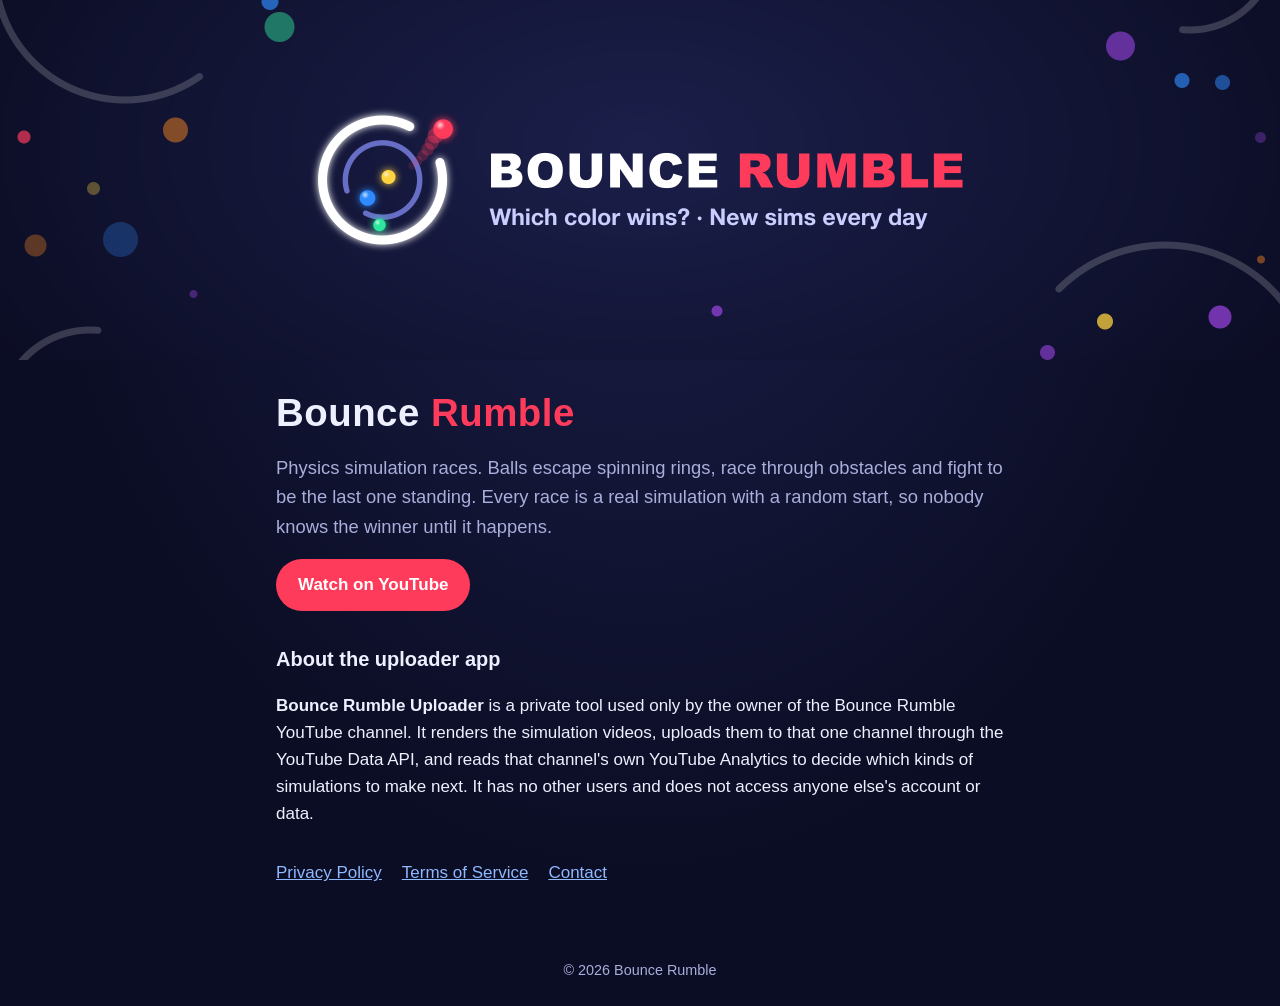
==== index.html @ eed5a291 "Add Bounce Rumble homepage, privacy policy and terms Co-Authored-By: Claude Opus 5.5 (1M context) <n" ====
<!doctype html>
<html lang="en">
<head>
<meta charset="utf-8">
<meta name="viewport" content="width=device-width, initial-scale=1">
<title>Bounce Rumble</title>
<meta name="description" content="Bounce Rumble: physics simulation races. Which color wins? New sims every day on YouTube.">
<link rel="icon" href="icon.png">
<link rel="stylesheet" href="style.css">
</head>
<body>
<header class="hero">
  <img class="banner" src="banner.png" alt="Bounce Rumble banner: glowing ring with colored balls">
</header>
<main>
  <h1>Bounce <span>Rumble</span></h1>
  <p class="lead">Physics simulation races. Balls escape spinning rings, race through obstacles and fight to be the last one standing. Every race is a real simulation with a random start, so nobody knows the winner until it happens.</p>
  <p><a class="btn" href="https://www.youtube.com/@BounceRumble">Watch on YouTube</a></p>

  <h2>About the uploader app</h2>
  <p><strong>Bounce Rumble Uploader</strong> is a private tool used only by the owner of the Bounce Rumble YouTube channel. It renders the simulation videos, uploads them to that one channel through the YouTube Data API, and reads that channel's own YouTube Analytics to decide which kinds of simulations to make next. It has no other users and does not access anyone else's account or data.</p>

  <nav class="links">
    <a href="privacy.html">Privacy Policy</a>
    <a href="terms.html">Terms of Service</a>
    <a href="https://github.com/develant/bounce-rumble/issues">Contact</a>
  </nav>
</main>
<footer>© 2026 Bounce Rumble</footer>
</body>
</html>
---- style.css ----
:root {
  --bg: #0b0d24;
  --fg: #eef0ff;
  --muted: #a9aedb;
  --accent: #ff3b5c;
  --link: #8fb8ff;
}
* { box-sizing: border-box; }
body {
  margin: 0;
  background: radial-gradient(ellipse at 50% 0%, #1b1f4a, var(--bg) 70%) fixed, var(--bg);
  color: var(--fg);
  font: 17px/1.6 -apple-system, "Segoe UI", Helvetica, Arial, sans-serif;
}
.hero .banner { display: block; width: 100%; max-height: 360px; object-fit: cover; }
main { max-width: 760px; margin: 0 auto; padding: 32px 16px 48px; }
h1 { font-size: 2.4rem; line-height: 1.1; margin: 0 0 12px; letter-spacing: .5px; }
h1 span { color: var(--accent); }
.doc h1 { font-size: 2rem; }
h2 { font-size: 1.25rem; margin-top: 2rem; }
.lead { font-size: 1.15rem; color: var(--muted); }
.muted { color: var(--muted); }
a { color: var(--link); }
.btn {
  display: inline-block; padding: 12px 22px; border-radius: 999px;
  background: var(--accent); color: #fff; font-weight: 700; text-decoration: none;
}
.links { display: flex; flex-wrap: wrap; gap: 20px; margin-top: 2rem; }
footer { text-align: center; color: var(--muted); padding: 24px 16px; font-size: .9rem; }
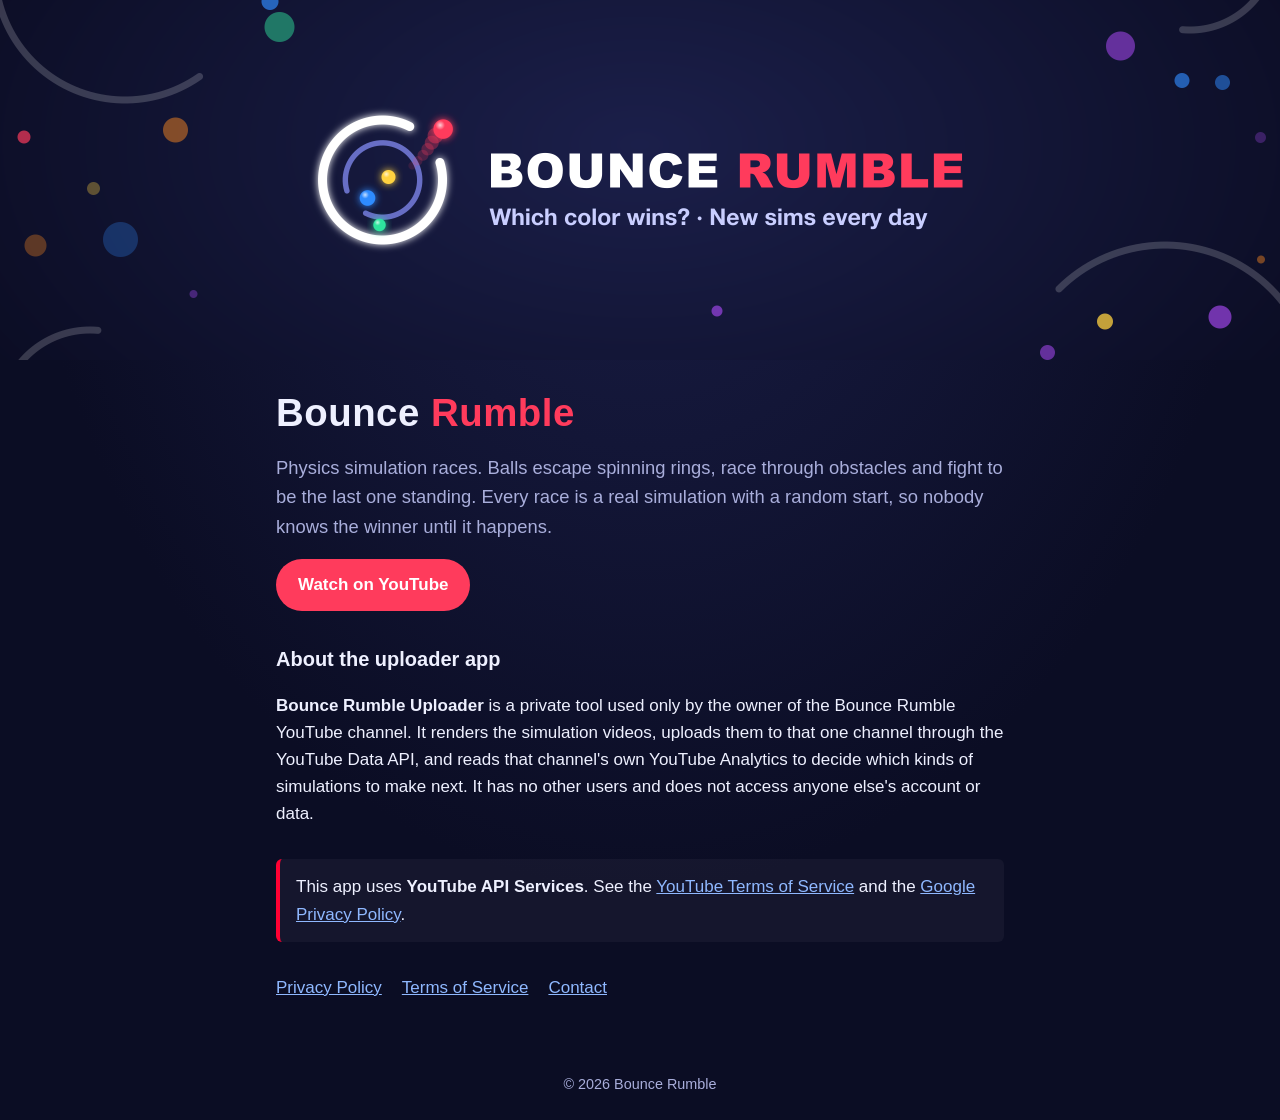
==== commit 11bff37c: "Add YouTube API Services notice and uploader script Co-Authored-By: Claude Opus 5.5 (1M context) <no" ====
--- a/index.html
+++ b/index.html
@@ -20,6 +20,8 @@
   <h2>About the uploader app</h2>
   <p><strong>Bounce Rumble Uploader</strong> is a private tool used only by the owner of the Bounce Rumble YouTube channel. It renders the simulation videos, uploads them to that one channel through the YouTube Data API, and reads that channel's own YouTube Analytics to decide which kinds of simulations to make next. It has no other users and does not access anyone else's account or data.</p>
 
+  <p class="yt">This app uses <strong>YouTube API Services</strong>. See the <a href="https://www.youtube.com/t/terms">YouTube Terms of Service</a> and the <a href="https://policies.google.com/privacy">Google Privacy Policy</a>.</p>
+
   <nav class="links">
     <a href="privacy.html">Privacy Policy</a>
     <a href="terms.html">Terms of Service</a>
--- a/style.css
+++ b/style.css
@@ -27,3 +27,4 @@
 }
 .links { display: flex; flex-wrap: wrap; gap: 20px; margin-top: 2rem; }
 footer { text-align: center; color: var(--muted); padding: 24px 16px; font-size: .9rem; }
+.yt { margin-top: 2rem; padding: 14px 16px; border-left: 4px solid #ff0033; background: rgba(255,255,255,.04); border-radius: 6px; }
